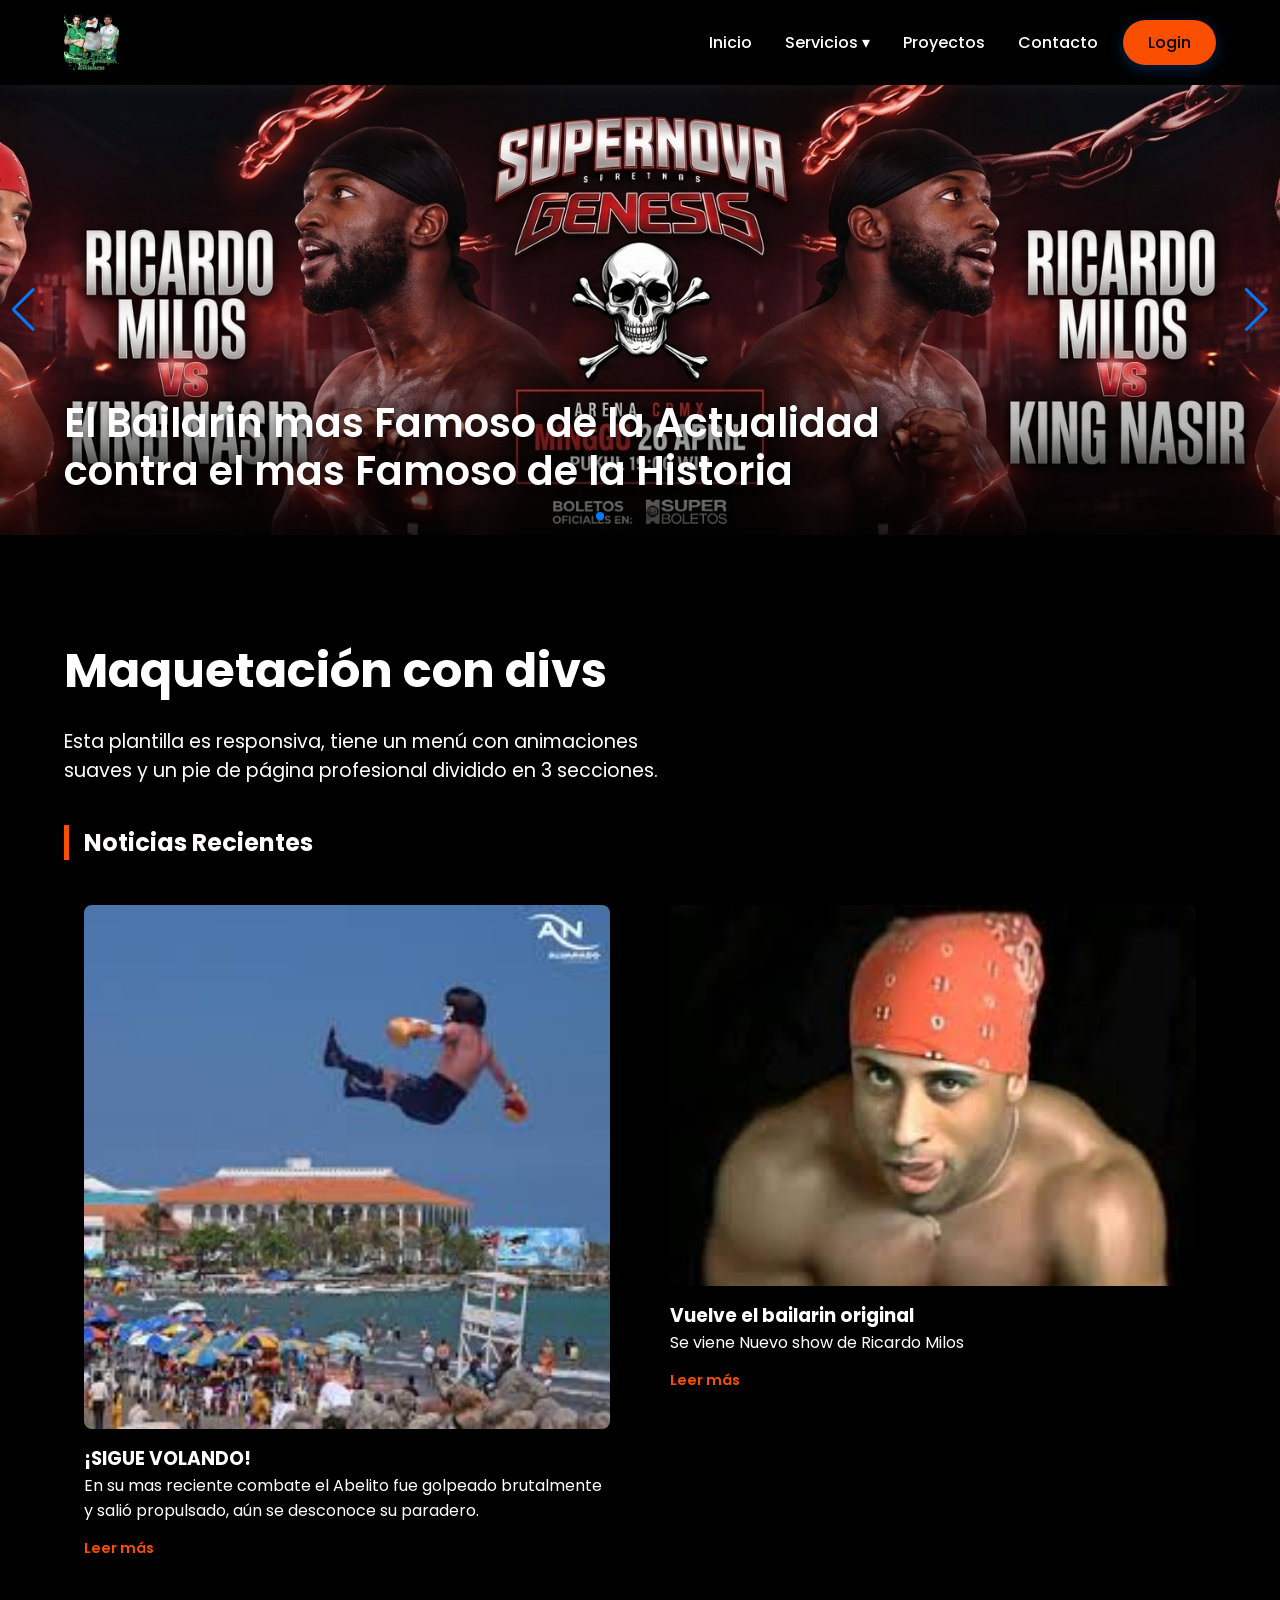
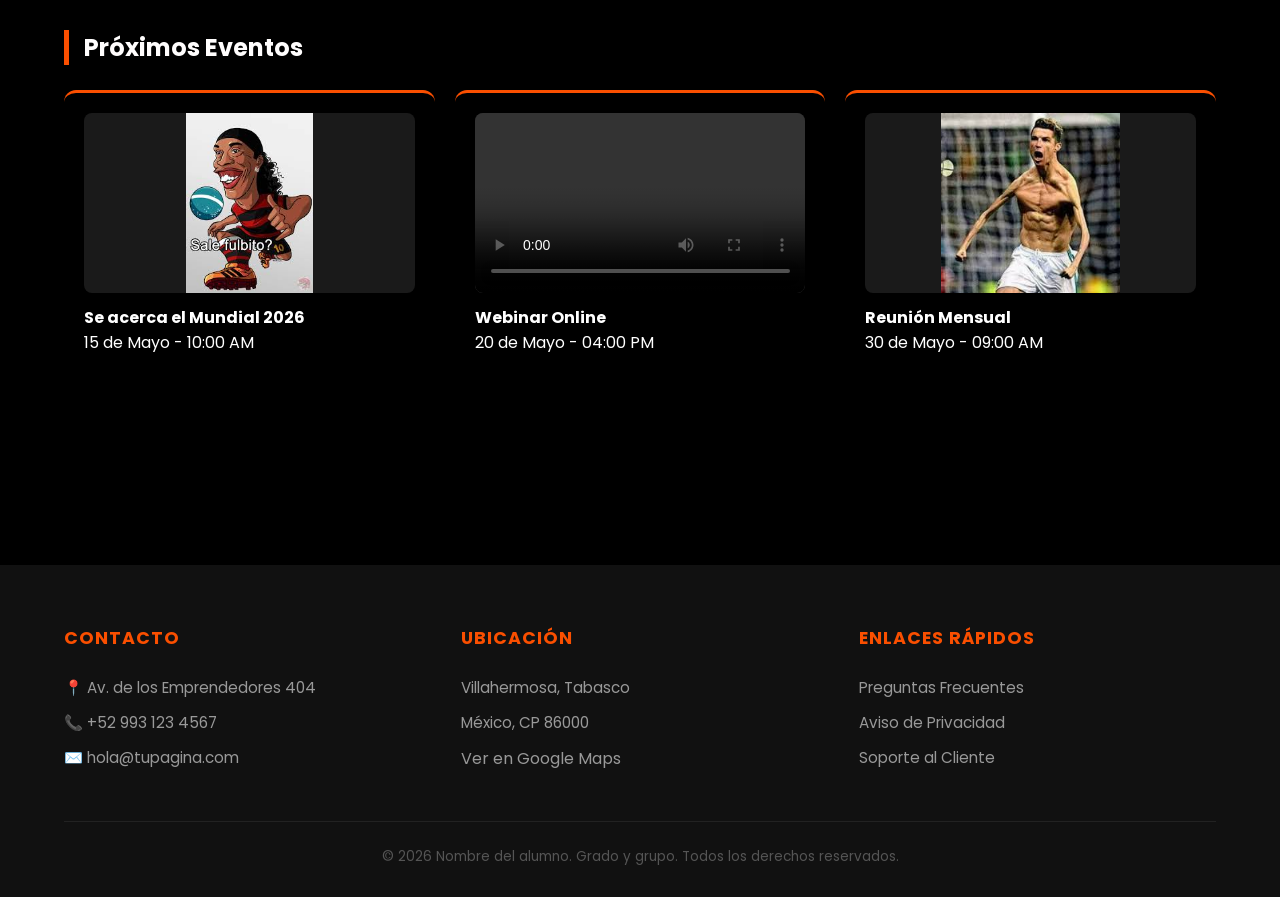
==== index.html @ 3b6174e1 "Add files via upload" ====
<!DOCTYPE html>
<html lang="es">
<head>
    <meta charset="UTF-8">
    <meta name="viewport" content="width=device-width, initial-scale=1.0">
    <title>Maquetación con divs</title>
        <!-- Google Fonts -->
    <link href="https://fonts.googleapis.com/css2?family=Poppins:wght@300;400;600&display=swap" rel="stylesheet">
    <link rel="stylesheet" href="estilos_maquetacion (2).css">
<link rel='stylesheet' href='https://cdn-uicons.flaticon.com/4.0.0/uicons-regular-rounded/css/uicons-regular-rounded.css'>
<link rel='stylesheet' href='https://cdn-uicons.flaticon.com/4.0.0/uicons-solid-rounded/css/uicons-solid-rounded.css'>
<link rel='stylesheet' href='https://cdn-uicons.flaticon.com/4.0.0/uicons-regular-straight/css/uicons-regular-straight.css'>
<link rel='stylesheet' href='https://cdn-uicons.flaticon.com/4.0.0/uicons-regular-straight/css/uicons-regular-straight.css'>
<link rel='stylesheet' href='https://cdn-uicons.flaticon.com/4.0.0/uicons-solid-chubby/css/uicons-solid-chubby.css'>
<link rel='stylesheet' href='https://cdn-uicons.flaticon.com/4.0.0/uicons-solid-rounded/css/uicons-solid-rounded.css'>
<link rel='stylesheet' href='https://cdn-uicons.flaticon.com/4.0.0/uicons-solid-rounded/css/uicons-solid-rounded.css'>
<!-- Swiper CSS -->
<link rel="stylesheet" href="https://cdn.jsdelivr.net/npm/swiper@11/swiper-bundle.min.css" />

</head>
<body>

    <header>
        <div class="container">
            <div class="logo">
                <!-- COLOCA TU LOGO AQUÍ -->
                <a href="index.html">
                    <img src="img/logo.png"  alt="Coloca tu logo aquí">
                </a>
            </div>

            <nav>
                <ul class="nav-menu">
                    <li><a href="index.html"><i class="fi fi-rr-home"></i>Inicio</a></li>
                    
                    <li class="dropdown">
                        <a href="#"><i class="fi fi-sr-settings"></i></i>Servicios ▾</a>
                        <ul class="dropdown-content">
                            <li><a href="#"><i class="fi fi-rs-computer"></i>Diseño Digital</a></li>
                            <li><a href="#"><i class="fi fi-rs-pencil"></i>Páginas Web</a></li>
                            <li><a href="#"><i class="fi fi-sc-tools"></i>Mantenimiento y redes de cómputo</a></li>
                        </ul>
                    </li>
                   

                    <li><a href="#"><i class="fi fi-sr-workflow-setting-alt"></i>Proyectos</a></li>
                    <li><a href="#"><i class="fi fi-sr-headset"></i>Contacto</a></li>
                    <li><a href="login.html" class="btn-login">Login</a></li>
                </ul>
            </nav>
        </div>
    </header>
<!-- Banner Principal -->
<div class="swiper mainBanner">
    <div class="swiper-wrapper">
        
        <!-- Slide 1 -->
        <div class="swiper-slide">
            <a href="#" class="banner-link">
                <img src="banner/nassir milos.png" alt="Oferta 1">
                <div class="banner-content">
                    <div class="text-box">
                        <h1>El Bailarin mas Famoso de la Actualidad contra el mas Famoso de la Historia</h1>
                    </div>
                </div>
            </a>
        </div>

        <!-- Slide 2 -->
        <div class="swiper-slide">
            <a href="#" class="banner-link">
                <img src="banner/diddy.jpg" alt="Oferta 2">
                <div class="banner-content">
                    <div class="text-box">
                        <h1>Diddy vs Epstein pelearán por los niños</h1>
                    </div>
                </div>
            </a>
        </div>
        <!-- Slide 3 -->
        <div class="swiper-slide">
            <a href="#" class="banner-link">
                <img src="banner/messi.png" alt="Oferta 2">
                <div class="banner-content">
                    <div class="text-box">
                        <h1>Messi y Ronaldo en una pelea de UFC</h1>
                    </div>
                </div>
            </a>
        </div>
 <!-- Slide 4 -->
        <div class="swiper-slide">
            <a href="#" class="banner-link">
                <img src="banner/quemada.png" alt="Oferta 1">
                <div class="banner-content">
                    <div class="text-box">
                        <h1>Aumenta taza de Acoso en la Escuela</h1>
                    </div>
                </div>
            </a>
        </div>

 <!-- Slide 5 -->
        <div class="swiper-slide">
            <a href="#" class="banner-link">
                <img src="banner/chocho.png" alt="Oferta 1">
                <div class="banner-content">
                    <div class="text-box">
                        <h1>Aumenta el uso de suplementos en adolescentes</h1>
                    </div>
                </div>
            </a>
        </div>
         <!-- Slide 6 -->
        <div class="swiper-slide">
            <a href="#" class="banner-link">
                <img src="banner/Iguana.png" alt="Oferta 1">
                <div class="banner-content">
                    <div class="text-box">
                        <h1>Caza de dinosauroios aumenta en Paraiso</h1>
                    </div>
                </div>
            </a>
        </div>

    </div>

    <!-- Controles -->
    <div class="swiper-button-next"></div>
    <div class="swiper-button-prev"></div>
    <div class="swiper-pagination"></div>
</div>
    <main class="container" style="padding: 100px 0;">
        <h1 style="font-size: 3rem; margin-bottom: 20px;">Maquetación con divs</h1>
        <p style="font-size: 1.2rem; max-width: 600px;">Esta plantilla es responsiva, tiene un menú con animaciones suaves y un pie de página profesional dividido en 3 secciones.</p>
        <section class="seccion-info">
            
            <!-- FILA DE 2 CUADROS (Noticias Destacadas) -->
            <h2 class="titulo-seccion">Noticias Recientes</h2>
            <div class="contenedor-dos">
                <div class="cuadro cuadro-grande">
                    <div class="imagen-placeholder"><img src="img/abelito.jfif" alt=""></div>
                    <h3>¡SIGUE VOLANDO!</h3>
                    <p>En su mas reciente combate el Abelito fue golpeado brutalmente y salió propulsado, aún se desconoce su paradero.</p>
                    <a href="#" class="leer-mas">Leer más</a>
                </div>
                <div class="cuadro cuadro-grande">
                    <div class="imagen-placeholder"><img src="img/milos.jfif" alt=""></div>
                    <h3>Vuelve el bailarin original</h3>
                    <p>Se viene Nuevo show de Ricardo Milos</p>
                    
                    <a href="#" class="leer-mas">Leer más</a>
                </div>
            </div>

            <!-- FILA DE 3 CUADROS (Eventos o Info Rápida) -->
            <h2 class="titulo-seccion">Próximos Eventos</h2>
            <div class="contenedor-tres">
    <!-- Cuadro con Imagen -->
    <div class="cuadro cuadro-pequeno">
        <div class="media-container">
            <img src="img/dinho.jfif" alt="">
        </div>
        <h4>Se acerca el Mundial 2026</h4>
        <p>15 de Mayo - 10:00 AM</p>
    </div>

    <!-- Cuadro con Video -->
    <div class="cuadro cuadro-pequeno">
        <div class="media-container">
            <video controls>
                <source src="img/video.mp4" type="video/mp4"
             
            </video>
        </div>
        <h4>Webinar Online</h4>
        <p>20 de Mayo - 04:00 PM</p>
    </div>

    <!-- Cuadro con Info Rápida (Solo texto si quieres) -->
    <div class="cuadro cuadro-pequeno">
        <div class="media-container">
            <img src="img/ronaldo.jfif" alt="Evento">
        </div>
        <h4>Reunión Mensual</h4>
        <p>30 de Mayo - 09:00 AM</p>
    </div>
</div>
</section>
        
    </main>

    <footer>
        <div class="container">
            <div class="footer-grid">
                <div class="footer-col">
                    <h4>Contacto</h4>
                    <p>📍 Av. de los Emprendedores 404</p>
                    <p>📞 +52 993 123 4567</p>
                    <p>✉️ hola@tupagina.com</p>
                </div>
                <div class="footer-col">
                    <h4>Ubicación</h4>
                    <p>Villahermosa, Tabasco</p>
                    <p>México, CP 86000</p>
                    <a href="#">Ver en Google Maps</a>
                </div>
                <div class="footer-col">
                    <h4>Enlaces Rápidos</h4>
                    <ul>
                        <li><a href="#">Preguntas Frecuentes</a></li>
                        <li><a href="#">Aviso de Privacidad</a></li>
                        <li><a href="#">Soporte al Cliente</a></li>
                    </ul>
                </div>
            </div>
            <div class="footer-bottom">
                &copy; 2026 Nombre del alumno. Grado y grupo. Todos los derechos reservados.
            </div>
        </div>
    </footer>
<script src="https://cdn.jsdelivr.net/npm/swiper@11/swiper-bundle.min.js"></script>
<script src="banner.js"></script>
</body>
</html>
---- estilos_maquetacion (2).css ----
/* --- 1. VARIABLES --- */
:root {
    --color-primario: hsl(19, 100%, 49%); /* Color principal (azul) */
    --color-oscuro: #fffdfd; /* Color oscuro para textos fuertes */
    --color-texto: lab(100% 0.01 -0.01); /* Color general del texto */
    --blanco: rgb(0, 0, 0); /* Color blanco */
    --sombra: 0 10px 30px #fffb041a; /* Sombra suave */
    --transicion: all 0.4s cubic-bezier(0.165, 0.84, 0.44, 1); /* Animación suave */
}

/* Reset básico para quitar márgenes por defecto */
* {
    margin: 0;
    padding: 0;
    box-sizing: border-box; /* Evita que el padding rompa tamaños */
}

/* Configuración general del body */
body {
    font-family: 'Poppins', sans-serif; /* Fuente */
    background-color: hsl(0, 0%, 0%); /* Fondo claro */
    color: var(--color-texto); /* Color del texto */
    display: flex;
    flex-direction: column;
    min-height: 100vh; /* Para que el footer quede abajo */
}

/* Contenedor centrado */
.container {
    width: 90%;
    max-width: 1200px; /* Ancho máximo */
    margin: 0 auto; /* Centrar */
}

/* --- 2. HEADER Y LOGO --- */
header {
    background: var(--blanco); /* Fondo blanco */
    padding: 15px 0;
    box-shadow: 0 2px 15px oklab(100% 0 -0.00011 / 0.051); /* Sombra ligera */
    position: sticky; /* Se queda fijo arriba */
    top: 0;
    z-index: 1000; /* Siempre encima */
}

/* Alinea logo y menú */
header .container {
    display: flex;
    justify-content: space-between;
    align-items: center;
}

/* CONFIGURACIÓN DEL LOGO */
.logo img {
    height: 55px; /* Tamaño del logo */
    width: auto;
    display: block;
}

/* --- 3. NAVEGACIÓN Y MENÚ --- */
.nav-menu {
    display: flex; /* Menú en fila */
    list-style: none; /* Quita viñetas */
    align-items: center;
}

/* Separación entre opciones */
.nav-menu > li {
    margin-left: 25px;
    position: relative; /* Necesario para submenú */
}

/* Estilo de enlaces */
.nav-menu a {
    text-decoration: none;
    color: var(--color-oscuro);
    font-weight: 500;
    padding: 10px 0;
    transition: var(--transicion);
    display: block;

    /* Permite alinear iconos con texto */
    display: inline-flex; 
    align-items: center; 
    gap: 8px; 
    text-decoration: none; 
    color: inherit;
}

/* Línea animada debajo del menú */
.nav-menu > li > a::after {
    content: '';
    position: absolute;
    width: 0; /* Empieza invisible */
    height: 2px;
    bottom: 0;
    left: 0;
    background-color: var(--color-primario);
    transition: var(--transicion);
}

/* Cuando pasas el mouse aparece la línea */
.nav-menu > li:hover > a::after {
    width: 100%;
}

/* Cambio de color al pasar el mouse */
.nav-menu a:hover {
    color: var(--color-primario);
}

/* --- 4. SUBMENÚ DESPLEGABLE --- */
.dropdown-content {
    position: absolute;
    top: 120%; /* Debajo del menú */
    left: -20px;
    background: var(--blanco);
    min-width: 220px;
    padding: 15px 0;
    list-style: none;
    border-radius: 12px; /* Bordes redondeados */
    box-shadow: var(--sombra);

    /* Oculto por defecto */
    opacity: 0;
    visibility: hidden;
    transform: translateY(20px); /* Baja un poco */
    transition: var(--transicion);
}

/* Mostrar el submenú al pasar el mouse */
.dropdown:hover .dropdown-content {
    opacity: 1;
    visibility: visible;
    transform: translateY(0);
}

/* Estilo de opciones del submenú */
.dropdown-content li a {
    padding: 12px 25px;
    font-size: 0.9rem;
    color: var(--color-texto);
    font-weight: 400;
}

/* Hover en submenú */
.dropdown-content li a:hover {
    background-color: hsl(0, 0%, 0%);
    color: var(--color-primario);
    padding-left: 30px; /* Se mueve a la derecha */
}

/* Botón Login resaltado */
.btn-login {
    background-color: var(--color-primario);
    color: var(--blanco) !important;
    padding: 10px 25px !important;
    border-radius: 50px; /* Forma redonda */
    box-shadow: 0 4px 15px rgba(0, 123, 255, 0.3);
}

/* Efecto hover del botón */
.btn-login:hover {
    transform: translateY(-2px); /* Se levanta */
    box-shadow: 0 6px 20px rgba(0, 123, 255, 0.4);
}

/* --- 5. RESPONSIVE --- */
@media (max-width: 850px) {

    /* Header en columna */
    header .container {
        flex-direction: column;
        gap: 20px;
    }

    /* Menú se adapta */
    .nav-menu {
        flex-wrap: wrap;
        justify-content: center;
    }

    .nav-menu li {
        margin: 5px 15px;
    }

    /* Submenú en móvil */
    .dropdown-content {
        position: static; /* Ya no flotante */
        box-shadow: none;
        opacity: 1;
        visibility: visible;
        transform: none;
        display: none; /* Oculto */
        background: #f1f1f1;
    }

    /* Mostrar al hacer hover */
    .dropdown:hover .dropdown-content {
        display: block;
    }
}

/* --- 6. FOOTER 3 COLUMNAS --- */
footer {
    background: #111;
    color: #fff;
    padding: 60px 0 30px;
    margin-top: auto; /* Empuja el footer abajo */
}

/* Grid para dividir en columnas */
.footer-grid {
    display: grid;
    grid-template-columns: repeat(auto-fit, minmax(250px, 1fr)); /* Responsive */
    gap: 40px;
    margin-bottom: 40px;
}

/* Títulos del footer */
.footer-col h4 {
    color: var(--color-primario);
    margin-bottom: 25px;
    font-size: 1.1rem;
    text-transform: uppercase;
    letter-spacing: 1px;
}

/* Texto del footer */
.footer-col p, .footer-col li {
    color: #999;
    font-size: 0.95rem;
    margin-bottom: 12px;
}

/* Quita viñetas */
.footer-col ul { 
    list-style: none; 
}

/* Enlaces del footer */
.footer-col a {
    color: #999;
    text-decoration: none;
    transition: var(--transicion);
}

/* Hover enlaces */
.footer-col a:hover {
    color: var(--blanco);
}

/* Parte inferior del footer */
.footer-bottom {
    text-align: center;
    border-top: 1px solid #222;
    padding-top: 25px;
    color: #555;
    font-size: 0.85rem;
}
 /* ESTILOS CSS PARA ESTA SECCIÓN (Agrégalos a tu bloque <style>) */

    .seccion-info {
        padding: 40px 0;
    }

    .titulo-seccion {
        margin-bottom: 25px;
        color: var(--color-oscuro);
        border-left: 5px solid var(--color-primario);
        padding-left: 15px;
    }

    /* Contenedores Flexbox */
    .contenedor-dos, .contenedor-tres {
        display: flex;
        gap: 20px;
        flex-wrap: wrap; /* Para que sea responsivo */
        margin-bottom: 50px;
    }

    /* Estilo base de los cuadros */
    .cuadro {
        background: var(--blanco);
        border-radius: 12px;
        padding: 20px;
        box-shadow: 0 4px 15px rgba(0,0,0,0.05);
        transition: transform 0.3s ease;
    }

    .cuadro:hover {
        transform: translateY(-5px);
    }

    /* Tamaños específicos */
    .cuadro-grande {
        flex: 1 1 calc(50% - 20px); /* 2 cuadros por fila */
        min-width: 300px;
    }

    .cuadro-pequeno {
        flex: 1 1 calc(33.33% - 20px); /* 3 cuadros por fila */
        min-width: 250px;
        border-top: 3px solid var(--color-primario);
        align-items: center;
    }
.imagen-placeholder {
    width: 100%;
    height: auto;       /* Ya no obligamos a que mida 200px */
    overflow: hidden;
    border-radius: 8px;
    margin-bottom: 15px;
}

.imagen-placeholder img {
    width: 100%;        /* Ocupa todo el ancho disponible */
    height: auto;       /* Mantiene su proporción natural */
    display: block;
}
  
    /* Elementos internos 
    .imagen-placeholder {
        background: #eee;
        height: 150px;
        display: flex;
        align-items: center;
        justify-content: center;
        border-radius: 8px;
        margin-bottom: 15px;
        color: #888;
    }*/

    .leer-mas {
        display: inline-block;
        margin-top: 15px;
        color: var(--color-primario);
        text-decoration: none;
        font-weight: 600;
        font-size: 0.9rem;
    }
    /* Contenedor universal para fotos y videos */
.media-container {
    width: 100%;
    height: 180px;         /* Altura fija para que los 3 cuadros estén parejos */
    background-color: #1a1a1a; /* Fondo oscuro para resaltar el contenido */
    display: flex;
    align-items: center;
    justify-content: center;
    border-radius: 8px;
    margin-bottom: 12px;
    overflow: hidden;
}

/* Ajuste para que se vea TODO (Imagen) */
.media-container img {
    max-width: 100%;
    max-height: 100%;
    object-fit: contain;   /* ESTA ES LA CLAVE: No corta nada */
}

/* Ajuste para que se vea TODO (Video) */
.media-container video {
    width: 100%;
    height: 100%;
    object-fit: contain;   /* ESTA ES LA CLAVE: Muestra el video completo */
    outline: none;
}
/* --- ESTILOS DEL BANNER --- */
.mainBanner {
    width: 100%;
    height: 450px; /* Altura ideal tipo e-commerce */
    position: relative;
}

.mainBanner .swiper-slide {
    position: relative;
    overflow: hidden;
}

.mainBanner img {
    width: 100%;
    height: 100%;
    object-fit: cover; /* Ajuste perfecto de la imagen */
    object-position: center;
}

/* Capa de contenido sobre la imagen */
.banner-content {
    position: absolute;
    top: 0;
    left: 0;
    width: 100%;
    height: 100%;
    display: flex;
    align-items: center; /* Centrado vertical */
    padding-left: 10%; /* Alineado a la izquierda como ML */
    background: linear-gradient(to right, rgba(0,0,0,0.4), transparent); /* Degradado para legibilidad */
}

.text-box {
    color: white;
    max-width: 500px;
}

.text-box span {
    font-size: 0.9rem;
    font-weight: 600;
    letter-spacing: 2px;
    color: var(--color-primario);
}

.text-box h1 {
    font-size: 3rem;
    margin: 10px 0 20px;
    line-height: 1.1;
}

.btn-comprar {
    padding: 12px 30px;
    background: var(--color-primario);
    border: none;
    color: white;
    font-weight: 600;
    border-radius: 5px;
    cursor: pointer;
    transition: transform 0.3s;
}

.btn-comprar:hover {
    transform: scale(1.05);
}

/* --- RESPONSIVE --- */
@media (max-width: 768px) {
    .mainBanner { height: 300px; }
    .text-box h1 { font-size: 1.8rem; }
    .banner-content { padding-left: 5%; }
}
/* --- ESTILOS DEL BANNER --- */
.mainBanner {
    width: 100%;
    height: 450px;
    position: relative;
}

/* Hace que todo el slide sea clickable */
.banner-link {
    text-decoration: none;
    display: block;
    width: 100%;
    height: 100%;
    position: relative;
}

.mainBanner .swiper-slide {
    position: relative;
    overflow: hidden;
}

.mainBanner img {
    width: 100%;
    height: 100%;
    object-fit: cover;
    object-position: center;
    transition: transform 0.5s ease; /* Efecto zoom opcional */
}

/* Zoom suave al pasar el mouse por el banner */
.banner-link:hover img {
    transform: scale(1.05);
}

/* Capa de contenido: Alineada ABAJO a la IZQUIERDA */
.banner-content {
    position: absolute;
    top: 0;
    left: 0;
    width: 100%;
    height: 100%;
    display: flex;
    align-items: flex-end; /* Mueve el texto al fondo */
    justify-content: flex-start; /* Mueve el texto a la izquierda */
    padding: 40px 5%; /* Espacio desde los bordes */
    /* Degradado oscuro desde abajo para que el texto blanco se lea perfecto */
    background: linear-gradient(to top, rgba(0,0,0,0.7) 0%, transparent 40%);
    box-sizing: border-box;
}

.text-box {
    color: white;
    max-width: 80%;
}

.text-box h1 {
    font-size: 2.5rem;
    margin: 0;
    line-height: 1.2;
    font-weight: 600;
    /* Sombra de apoyo */
    text-shadow: 2px 2px 10px rgba(0,0,0,0.5);
}

/* --- RESPONSIVE --- */
@media (max-width: 768px) {
    .mainBanner { height: 300px; }
    .text-box h1 { font-size: 1.5rem; }
    .banner-content { padding: 20px 5%; }
}
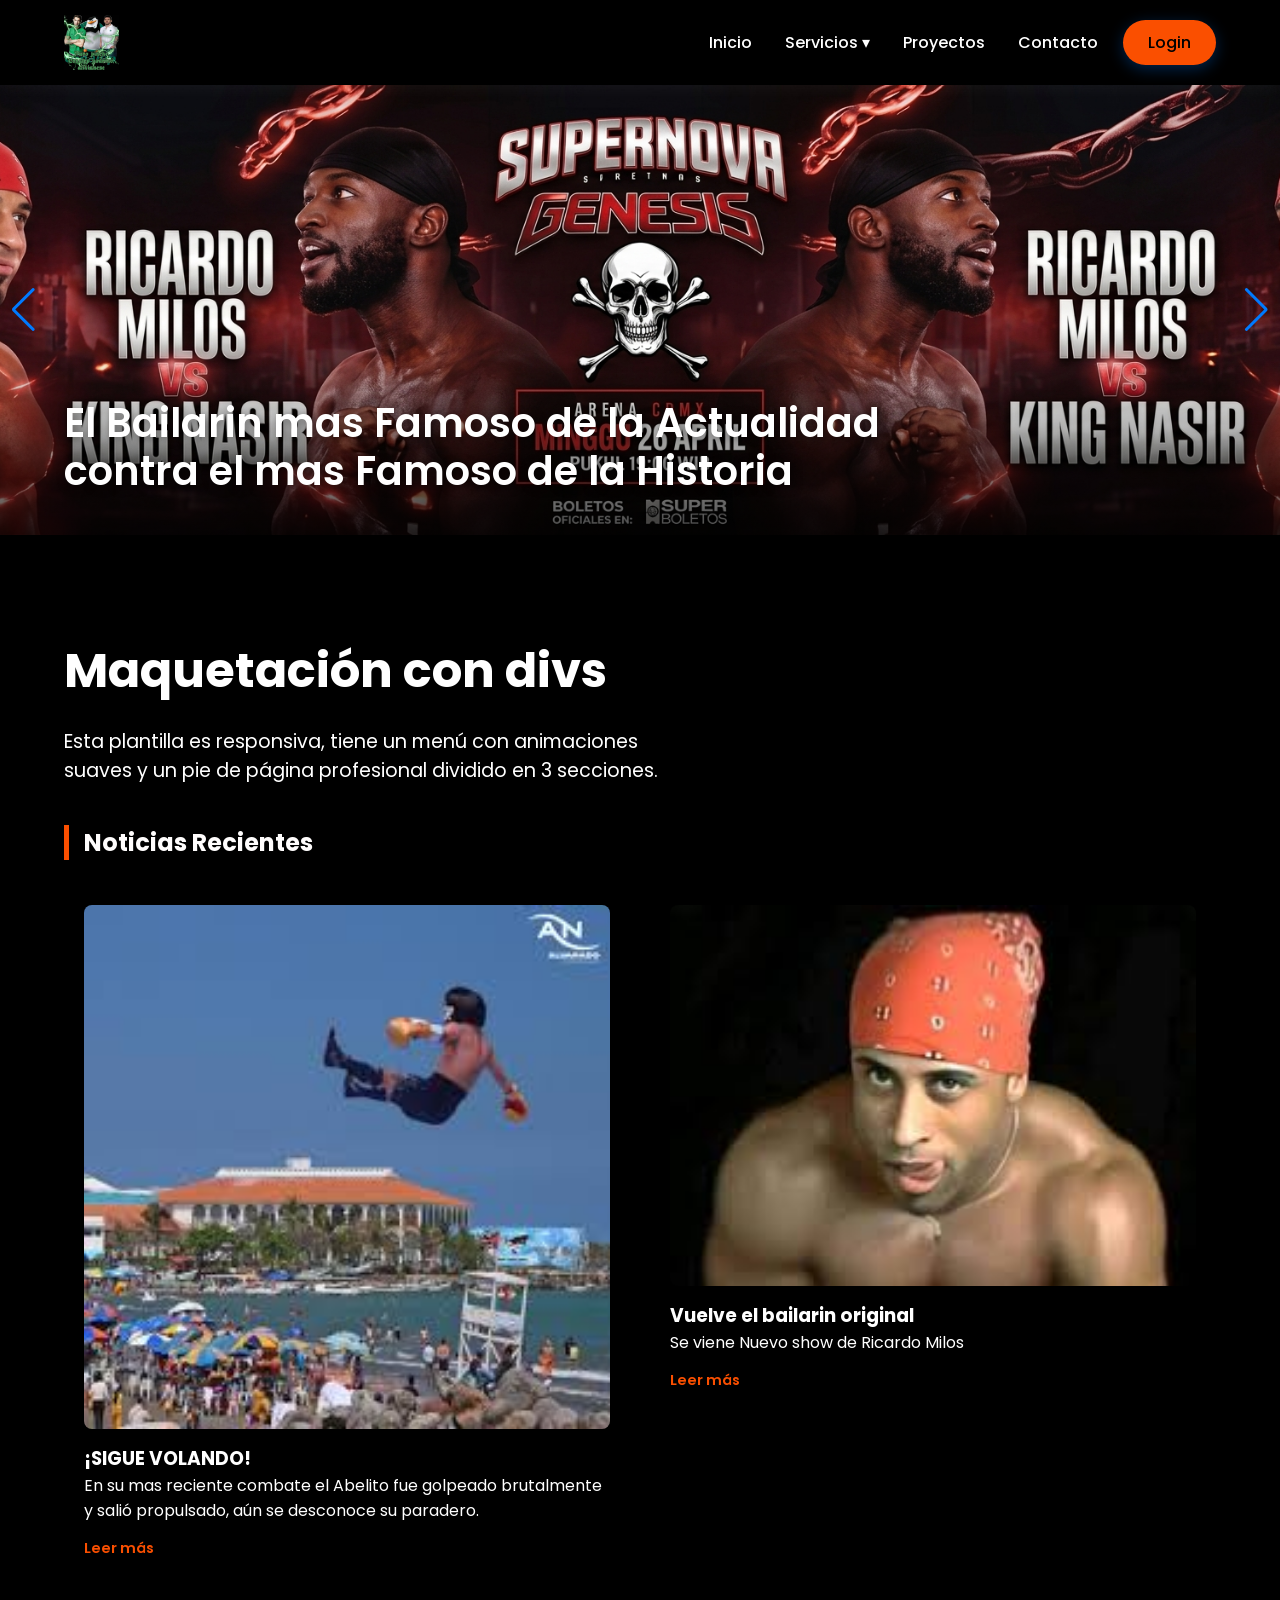
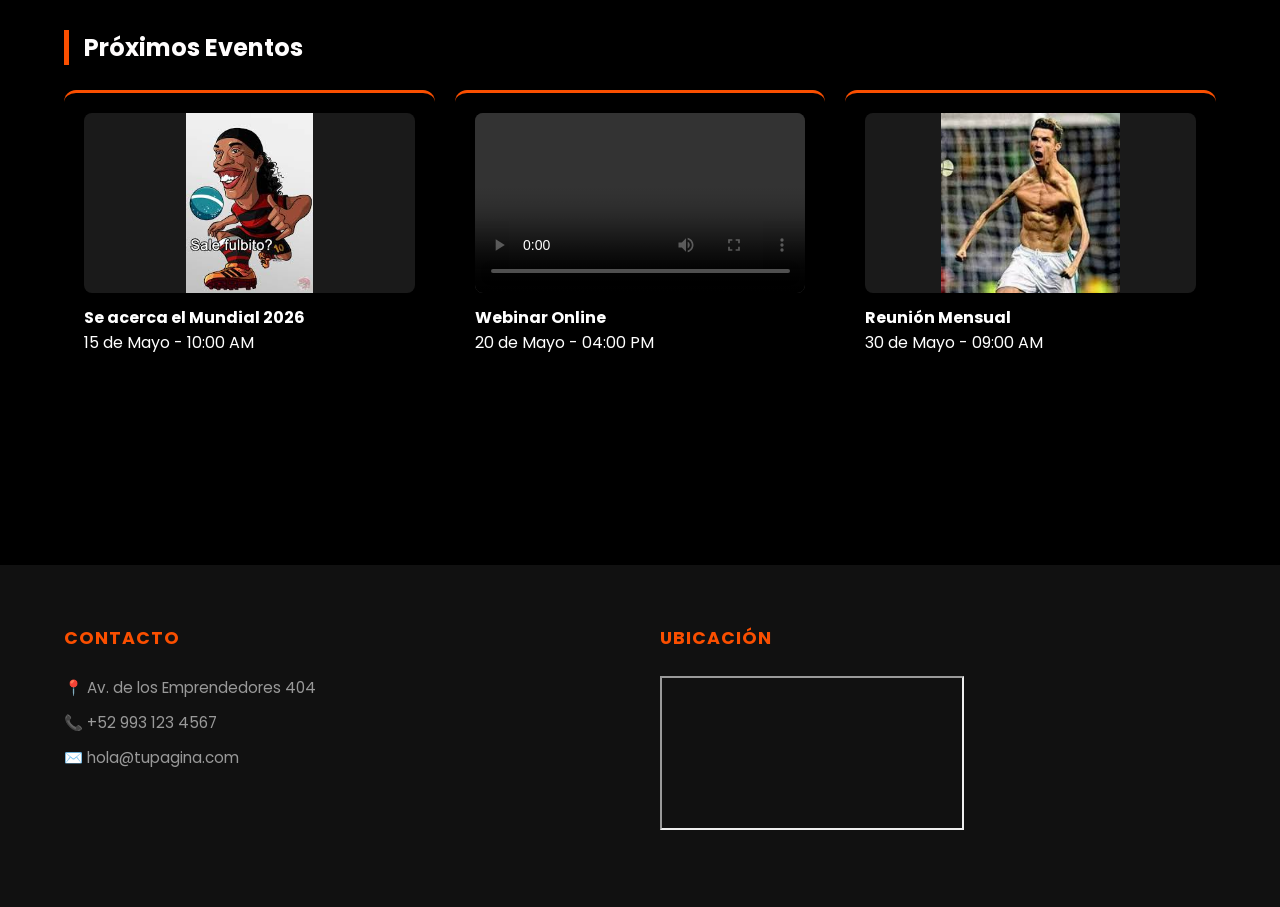
==== commit 26315b53: "Cambio Jueves 21" ====
--- a/index.html
+++ b/index.html
@@ -201,6 +201,7 @@
                 </div>
                 <div class="footer-col">
                     <h4>Ubicación</h4>
+                    <iframe src="//maps.app.goo.gl/Hxt1zAvBK7Q6Ub5DA"
                     <p>Villahermosa, Tabasco</p>
                     <p>México, CP 86000</p>
                     <a href="#">Ver en Google Maps</a>
@@ -208,8 +209,8 @@
                 <div class="footer-col">
                     <h4>Enlaces Rápidos</h4>
                     <ul>
-                        <li><a href="#">Preguntas Frecuentes</a></li>
-                        <li><a href="#">Aviso de Privacidad</a></li>
+                        <li><a href="https://wa.me/529331021201?text=Hola,%20me%20gustaría%20recibir%20información%20sobre%20sus%20productos%20o%20servicios." target="_blank"></a>">Whatsapp</a></li>
+                        <li><a href="https://www.instagram.com/">Red Social</a></li>
                         <li><a href="#">Soporte al Cliente</a></li>
                     </ul>
                 </div>
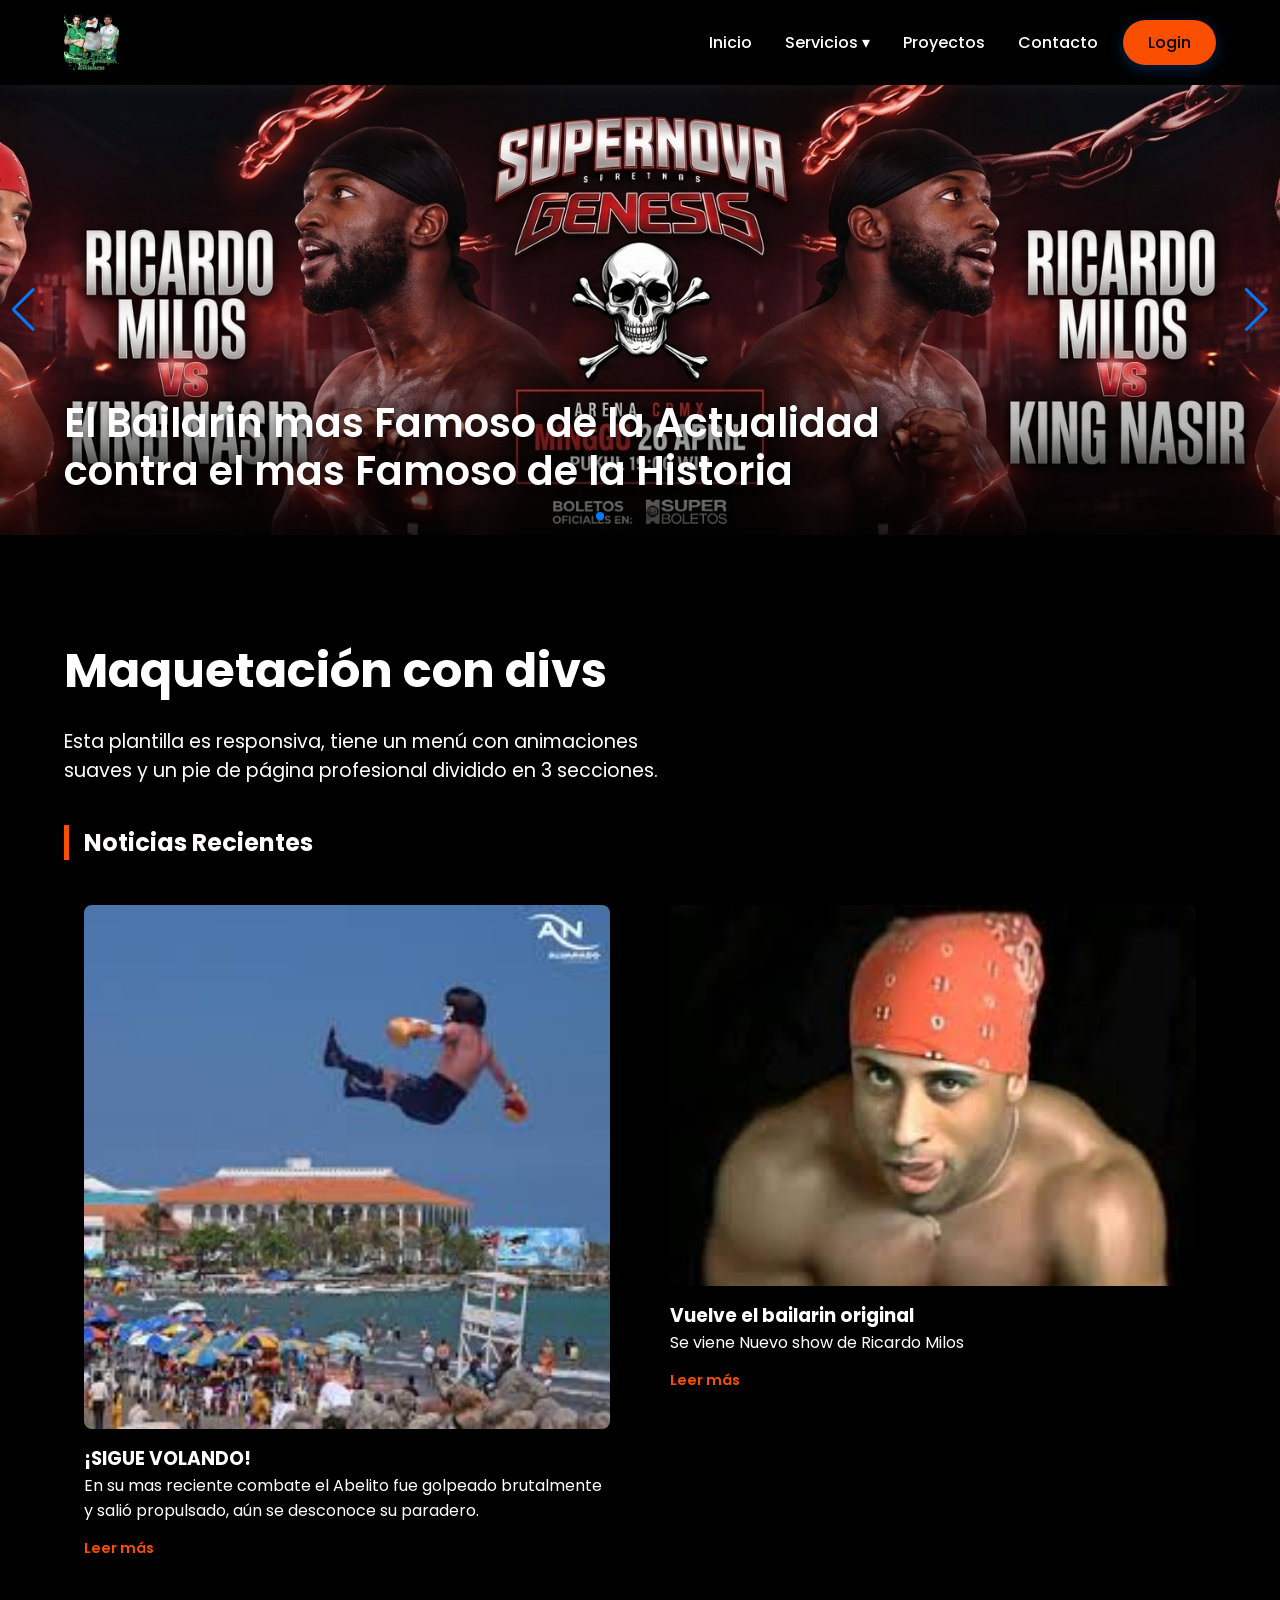
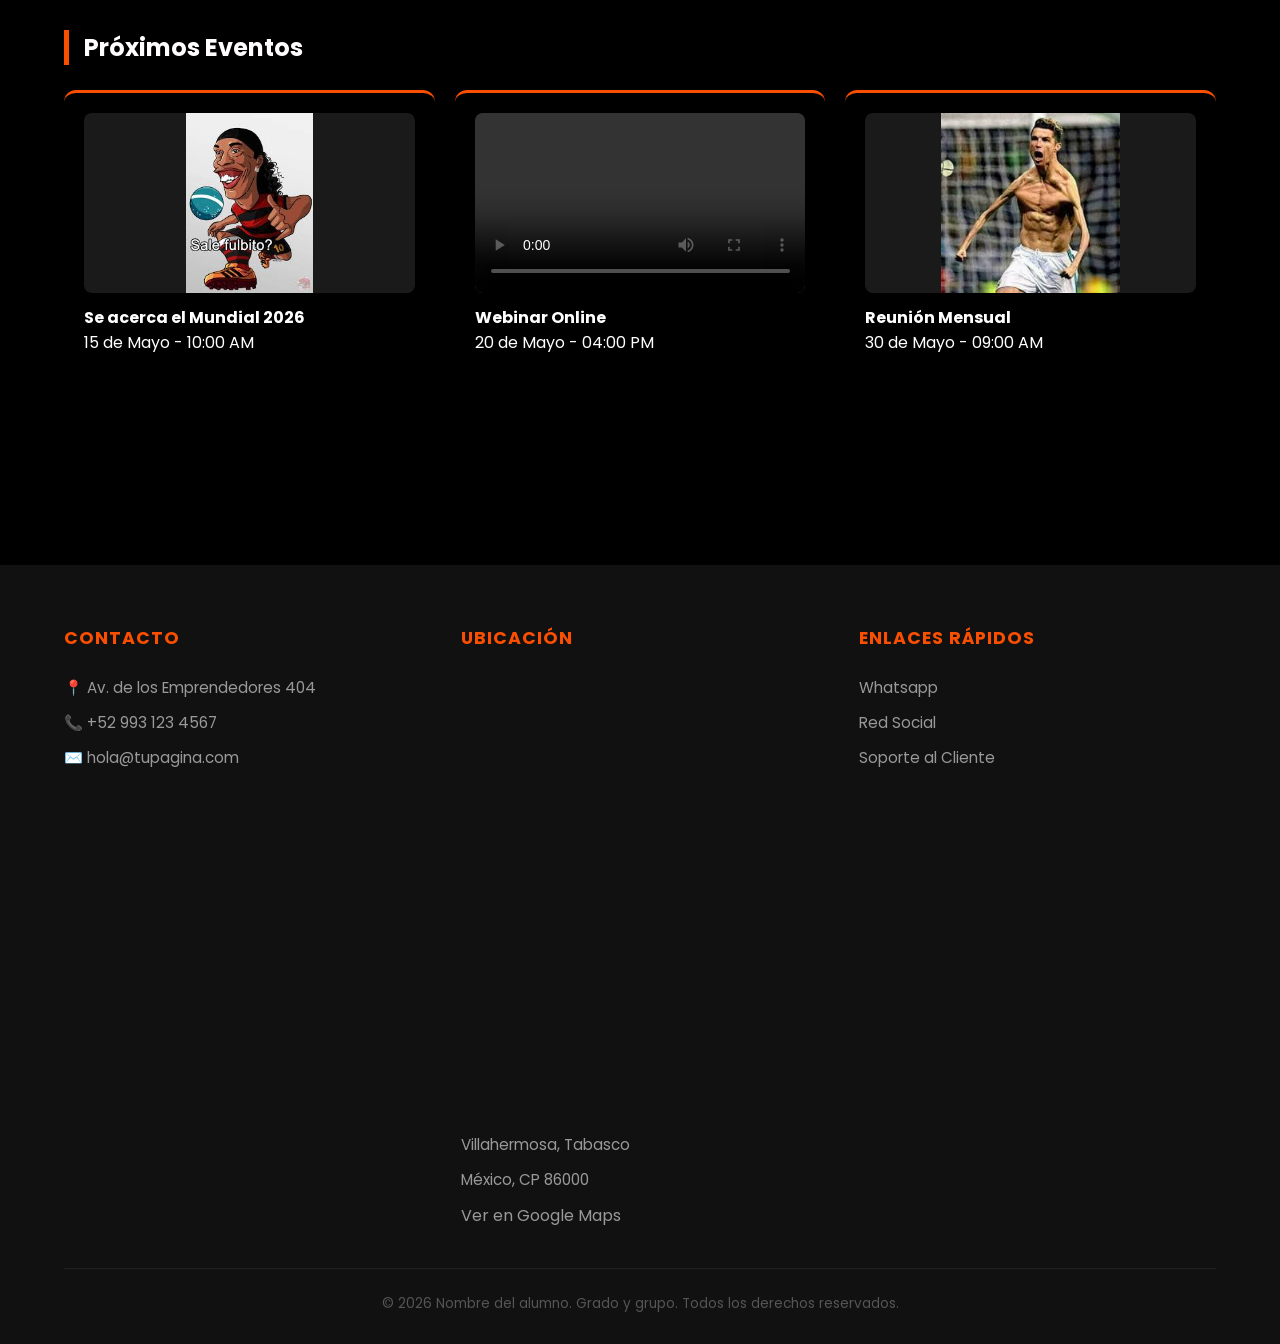
==== commit 2bbd7872: "Cambios Jueves 21 2.0" ====
--- a/index.html
+++ b/index.html
@@ -201,7 +201,7 @@
                 </div>
                 <div class="footer-col">
                     <h4>Ubicación</h4>
-                    <iframe src="//maps.app.goo.gl/Hxt1zAvBK7Q6Ub5DA"
+                    <iframe src="https://www.google.com/maps/embed?pb=!1m14!1m8!1m3!1d3787.2376133311645!2d-93.2005021!3d18.3364411!3m2!1i1024!2i768!4f13.1!3m3!1m2!1s0x85ee8d21b9e58c67%3A0xacafcbfffa65e394!2sAuto%20hotel%20Paris!5e0!3m2!1ses-419!2smx!4v1779370860521!5m2!1ses-419!2smx" width="600" height="450" style="border:0;" allowfullscreen="" loading="lazy" referrerpolicy="no-referrer-when-downgrade"></iframe>
                     <p>Villahermosa, Tabasco</p>
                     <p>México, CP 86000</p>
                     <a href="#">Ver en Google Maps</a>
@@ -209,7 +209,7 @@
                 <div class="footer-col">
                     <h4>Enlaces Rápidos</h4>
                     <ul>
-                        <li><a href="https://wa.me/529331021201?text=Hola,%20me%20gustaría%20recibir%20información%20sobre%20sus%20productos%20o%20servicios." target="_blank"></a>">Whatsapp</a></li>
+                        <li><a href="https://wa.me/529331021201?text=Hola,%20me%20gustaría%20recibir%20información%20sobre%20sus%20productos%20o%20servicios." target="_blank">Whatsapp</a></li>
                         <li><a href="https://www.instagram.com/">Red Social</a></li>
                         <li><a href="#">Soporte al Cliente</a></li>
                     </ul>
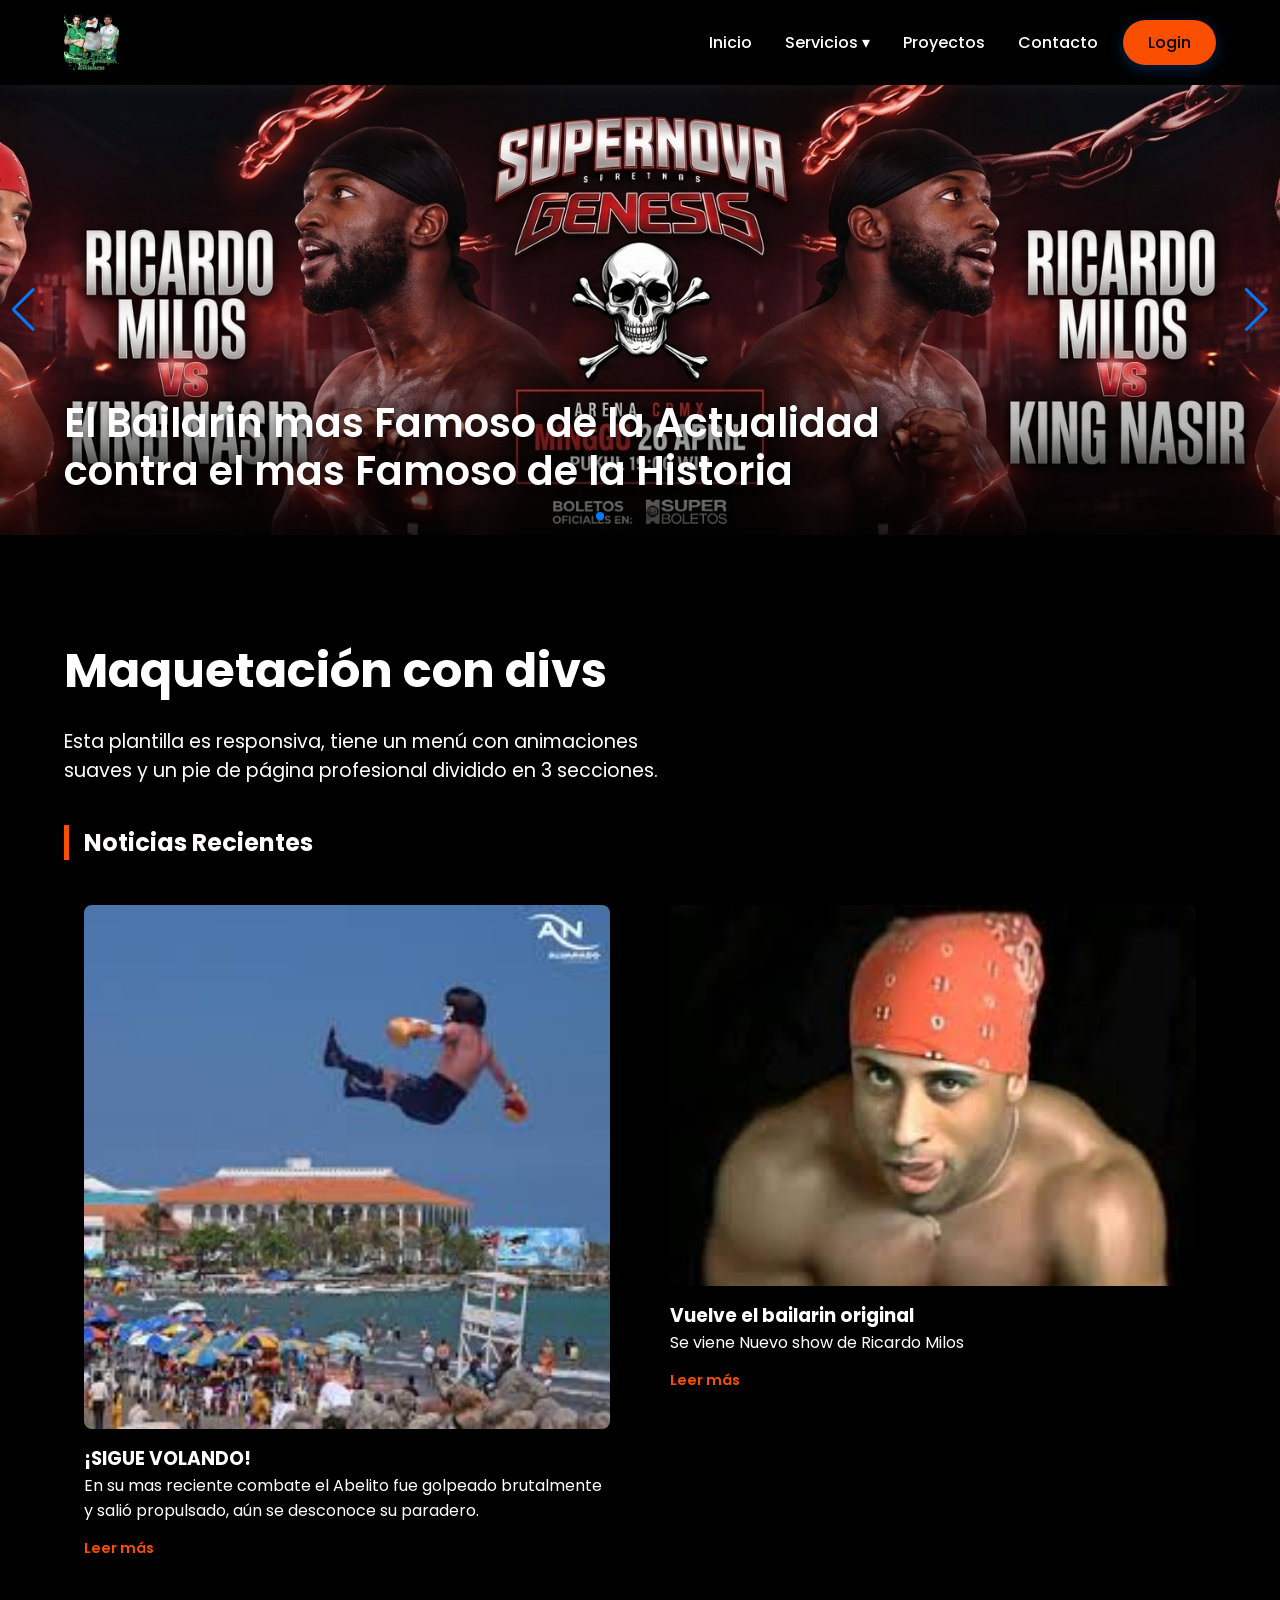
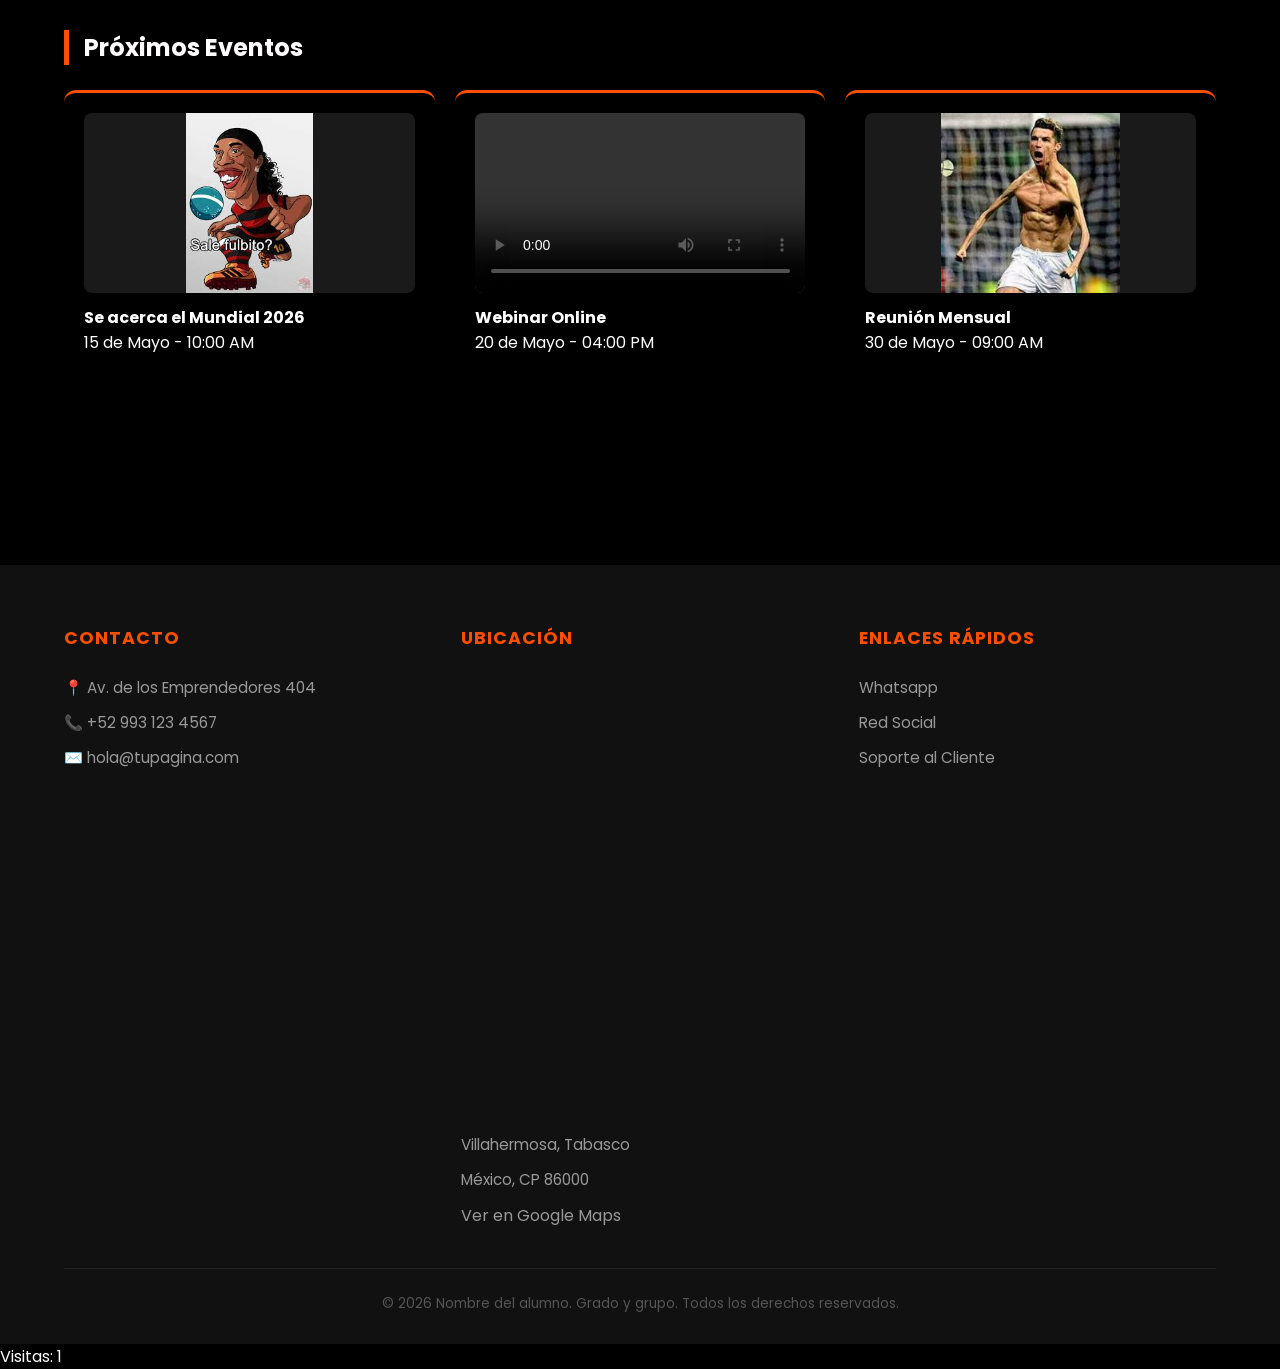
==== commit ea91df7f: "Visita Counter" ====
--- a/index.html
+++ b/index.html
@@ -223,4 +223,16 @@
 <script src="https://cdn.jsdelivr.net/npm/swiper@11/swiper-bundle.min.js"></script>
 <script src="banner.js"></script>
 </body>
-</html>+</html><script>
+let visitas = localStorage.getItem("visitas");
+
+if(visitas == null){
+    visitas = 0;
+}
+
+visitas++;
+
+localStorage.setItem("visitas", visitas);
+
+document.write("Visitas: " + visitas);
+</script>
